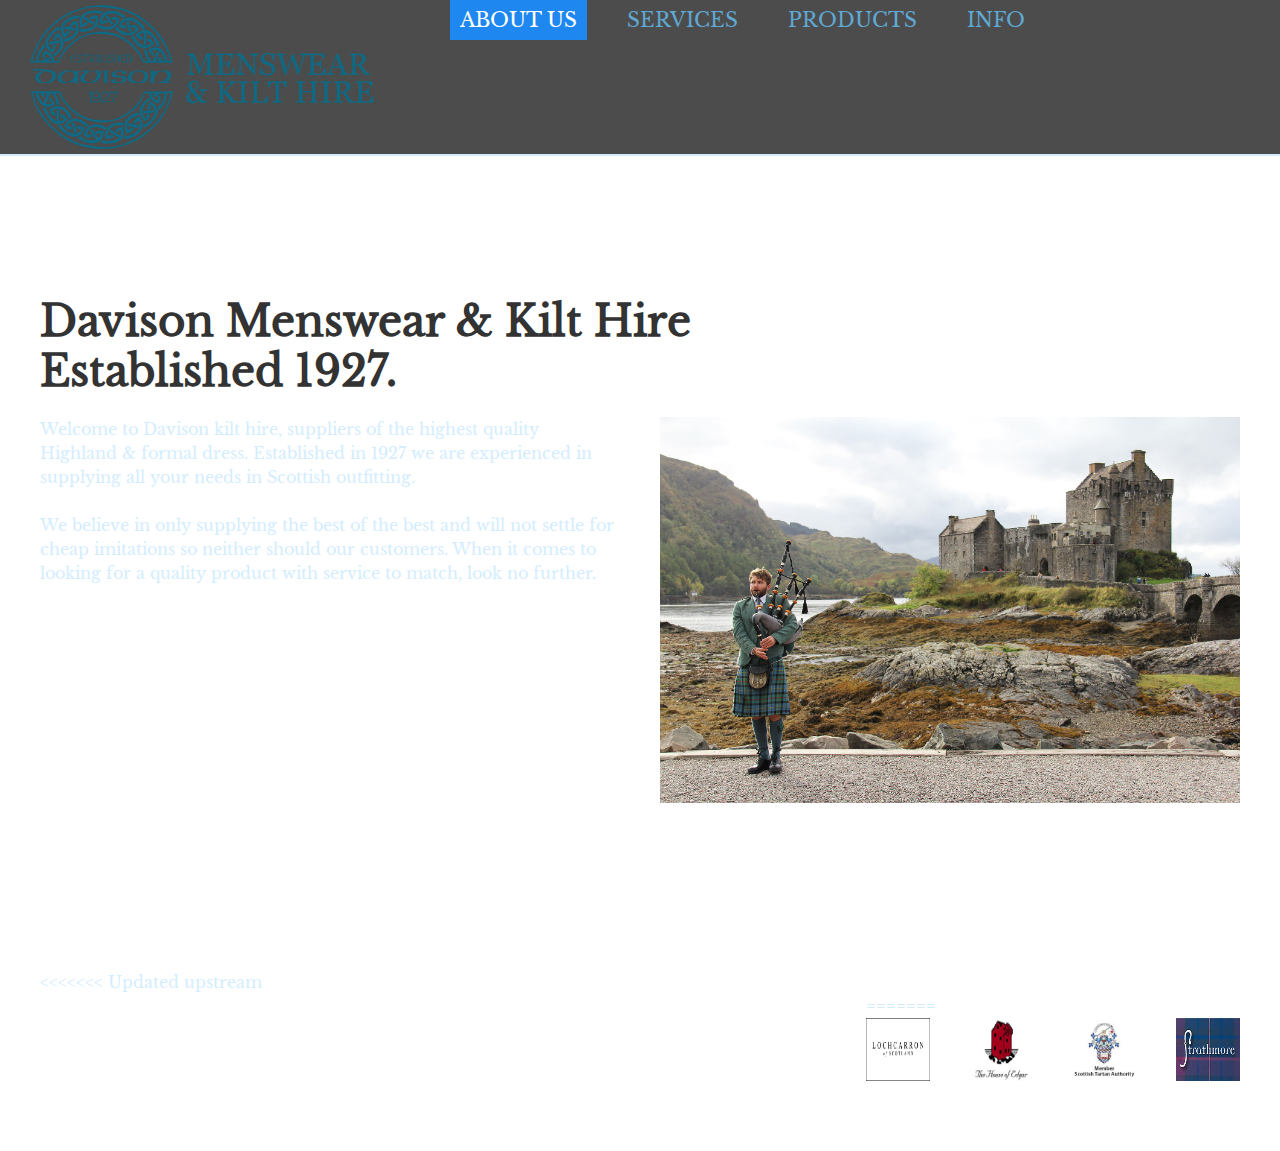
==== index.html @ 1a55ddad "Affiliate links added onto footer" ====
<!DOCTYPE html>
<html>
<head>
	<title>Davison Menswear & Kilt Hire</title>
	<meta charset="utf-8">
	<meta name="viewport" content="width=device-width, initial-scale=1">
	<link rel="stylesheet" href="css/uikit.css" />
	<script src="js/uikit.js"></script>
	<script src="js/uikit-icons.min.js"></script>
	<script src="https://code.jquery.com/jquery-1.11.3.js"></script>
	<script src="js/js.js"></script>
	<link rel="stylesheet" href="css/style.css" />
	<meta name="description=" content="Davison Menswear provides a quality kilt hire and menswear sales service in Edinburgh and the Lothians.">
	<META NAME="keywords" CONTENT="Davison, davison, kilt,suppliers,kilt hire, hire, edinburgh, Edinburgh, menswear,Scottish outfitting services">
	<link rel='icon' type='image/png' href='images/favicon.png' />
</head>
<body>
	<div class="uk-background-cover" id="mainBody" >
		<div style="height:100%;">
			<div style="width:100%; background-color: rgba(0,0,0,0.7); height: 154px; border-bottom:2px solid #D3EDFF;">
				<div class="uk-container" >
					<ul class="uk-subnav uk-subnav-pill">
						<li class="uk-navbar-left uk-disabled uk-navbar-dropdown-width-2 uk-visible@s"><a href="#"><img src="images/logo.png"" uk-img"></a></li>
						<li class="menubut uk-active uk-visible@s"><a href="#">About Us</a></li>
						<li class="menubut uk-visible@s"><a href="#">Services</a></li>
						<li class="menubut uk-visible@s"><a id="productsNav">Products</a>
							<div class="uk-navbar-dropdown uk-navbar-dropdown-width-2">
								<div class="uk-navbar-dropdown-grid uk-child-width-1-2" uk-grid>
									<div>
										<ul class="uk-nav uk-navbar-dropdown-nav">
											<li class="uk-nav-header">Sporrans</li>
											<li class="menubut"><a href="#">Dress</a></li>
											<li class="menubut"><a href="#">Semi Dress</a></li>
											<li class="menubut"><a href="#">Day</a></li>
											<li class="menubut"><a href="#">Boys</a></li>
											<li class="uk-nav-divider"></li>
											<li class="menubut"><a href="#">Tartans</a></li>
										</ul>
									</div>
									<div>
										<ul class="uk-nav uk-navbar-dropdown-nav">
											<li class="uk-nav-header">Accessories</li>
											<li class="menubut"><a href="#">Belts</a></li>
											<li class="menubut"><a href="#">Buckles</a></li>
											<li class="menubut"><a href="#">Skean Dhus</a></li>
											<li class="menubut"><a href="#">Kilt Pins</a></li>
										</ul>
									</div>
								</div>
							</div>
						</li>
						<li class="menubut uk-visible@s"><a href="#">Info</a></li>
						<li>    
							<div class="uk-hidden@s">
								<a class="uk-navbar-toggle" uk-navbar-toggle-icon href="#"></a>
							</div>
						</li>
					</ul>
				</div>
			</div>
			<div id="mbod"></div>
		</div>
	</div>
	<div id="offCanvas" class="uk-offcanvas">
		<p>HOBBLE HOBGFJ </p>
	</div>
</body>
<footer>
	<div id="footr">
		<div class="uk-section">
			<div class="uk-container" style="padding-left:25px; padding-right:25px">
<<<<<<< Updated upstream
				<div class="uk-grid-match uk-child-width-1-3@m" uk-grid>
					<div>

					</div>
					<div>

					</div>
					<div>

=======
				<div class="uk-grid-match uk-child-width-1-4@s" uk-grid>
										<div>
											<a href="https://www.lochcarron.co.uk/">
											<img src="images/Affiliates/lochcarron.jpg" style="height: 100%">
										</a>
									</div>
										<div>
											<a href="http://www.houseofedgar.com/acatalog/index.html">
												<img src="images/Affiliates/houseedgar2.jpg" style="height: 100%">
											</a>
										</div>
											<div>
												<a href="http://www.tartansauthority.com/">
												<img src="images/Affiliates/tartan-authority.jpg" style="height: 100%">
											</a>
										</div>
											<div>
												<a href="http://www.strathmorewoollen.co.uk/home.php">
												<img src="images/Affiliates/strathmore.jpg" style="height: 100%">
											</a>
										</div>
									</div>
				</div>
			</div>
		</div>
	</div>
</footer>
</html>
---- css/style.css ----
@font-face {
	font-family: libre;
	src: url('fonts/librebaskerville-regular.ttf');
}
html {
	font-family: libre;
	height:100%;
}
#mainBody{
	background-image: url('../images/background.jpg');
	height:100%;
}
body {
	height:100%;
	color:#D3EDFF;
}	
.uk-subnav-pill > * > :first-child {
	font-size:20px;
	color: #5FA8D3;
}
.uk-subnav > * {
	padding-left: 0px; 
	margin-right: 30px;
}
.uk-subnav-pill > * > a:hover {
	background-color: #5FA8D3;
	color:black;
}
<<<<<<< Updated upstream
.uk-table th {
	color: #5FA8D3;
}
h2, h1, h3 {
=======



h2, h1 {
>>>>>>> Stashed changes
	color: #5FA8D3!important;
}
.uk-subnav > .menubut {
	margin-top:60px;
}
#mbod {
	background-color: rgba(0,0,0,0.7);
	margin-top: 20px;
	position: absolute;
	left: 0; 
	right: 0; 
	margin-left: auto; 
	margin-right: auto; ;
	width: 100%;    
	max-width:1200px;
	height: calc(100% - 420px);
	animation: fadein 2s;
	-moz-animation: fadein 2s; /* Firefox */
	-webkit-animation: fadein 2s; /* Safari and Chrome */
	-o-animation: fadein 2s; /* Opera */
	border-radius: 15px;
	border: 2px solid #D3EDFF;
	padding: 20px; 
}
@keyframes fadein {
	from {
		opacity:0;
	}
	to {
		opacity:.7;
	}
}
@-moz-keyframes fadein { /* Firefox */
	from {
		opacity:0;
	}
	to {
		opacity:.7;
	}
}
@-webkit-keyframes fadein { /* Safari and Chrome */
	from {
		opacity:0;
	}
	to {
		opacity:.7;
	}
}
@-o-keyframes fadein { /* Opera */
	from {
		opacity:0;
	}
	to {
		opacity: .7;
	}
}
#footr {
	position: absolute;
	width: 100%;
	bottom: 0px;
	height: 180px;
	background-color: black;
	opacity: 0.7;
	left: 0; 
	right: 0; 
	margin-left: auto; 
	margin-right: auto; 
	border-top: 2px solid #D3EDFF;
}
.uk-section {
	padding:0px;
}
.uk-table td {
	padding:0px;
	font-size:12px;

}
.time {
	text-align: right!important;
	padding-right: 135px!important;
}
.uk-active > a {
	background-color: #5FA8D3!important;
	color: #D3EDFF!important;
}
.uk-card-default .uk-card-title {
	color: #5FA8D3;
	text-align: center;
}
.uk-card {
	height: calc(100% - 20px);
	background-color: transparent;
	border: 1px solid #D3EDFF;
}
.uk-button-default {
	background-color: #5FA8D3!important;
	color:white;
}
.uk-card-default {
	color:#D3EDFF;
}
.serviceImg {
	max-height:273px;
	width: 100%;
}
.block {
	display:block;
}
#subhead {
	padding-bottom:30px;
}
.uk-dotnav > * > * {
	background: #D3EDFF;
}
svg {
	color:#5FA8D3!important;
}
svg:hover {
	color:#5FA8D3!important;
}
.menubut > .uk-active {
	background-color: #5FA8D3!important;
	color: white;
}
.uk-container {
	max-height:550px;
}
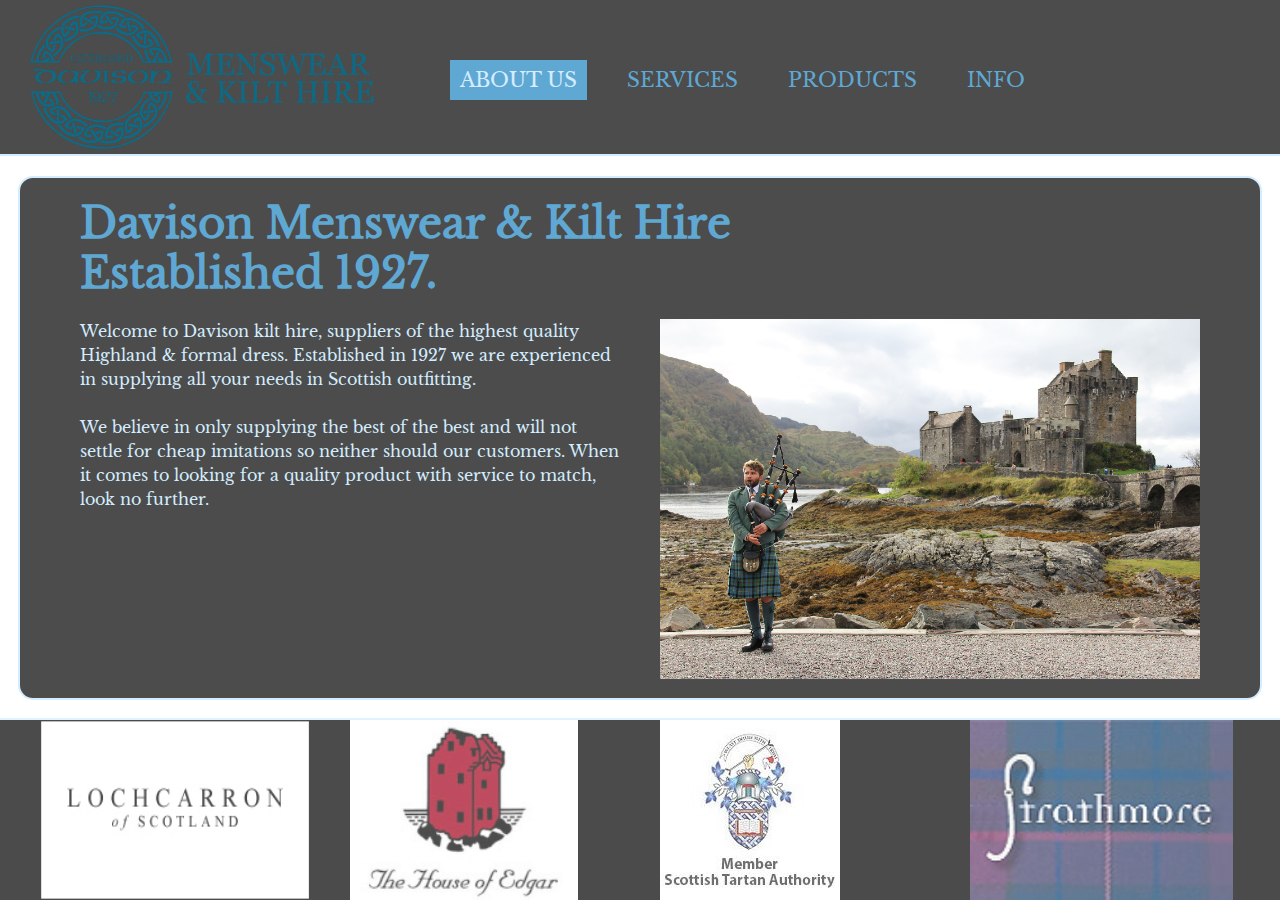
==== commit 2dd01f47: "fixing things" ====
--- a/index.html
+++ b/index.html
@@ -69,42 +69,31 @@
 	<div id="footr">
 		<div class="uk-section">
 			<div class="uk-container" style="padding-left:25px; padding-right:25px">
-<<<<<<< Updated upstream
-				<div class="uk-grid-match uk-child-width-1-3@m" uk-grid>
+				<div class="uk-grid-match uk-child-width-1-4@s" uk-grid>
 					<div>
-
+						<a href="https://www.lochcarron.co.uk/">
+							<img src="images/Affiliates/lochcarron.jpg" style="height: 100%">
+						</a>
 					</div>
 					<div>
-
+						<a href="http://www.houseofedgar.com/acatalog/index.html">
+							<img src="images/Affiliates/houseedgar2.jpg" style="height: 100%">
+						</a>
 					</div>
 					<div>
-
-=======
-				<div class="uk-grid-match uk-child-width-1-4@s" uk-grid>
-										<div>
-											<a href="https://www.lochcarron.co.uk/">
-											<img src="images/Affiliates/lochcarron.jpg" style="height: 100%">
-										</a>
-									</div>
-										<div>
-											<a href="http://www.houseofedgar.com/acatalog/index.html">
-												<img src="images/Affiliates/houseedgar2.jpg" style="height: 100%">
-											</a>
-										</div>
-											<div>
-												<a href="http://www.tartansauthority.com/">
-												<img src="images/Affiliates/tartan-authority.jpg" style="height: 100%">
-											</a>
-										</div>
-											<div>
-												<a href="http://www.strathmorewoollen.co.uk/home.php">
-												<img src="images/Affiliates/strathmore.jpg" style="height: 100%">
-											</a>
-										</div>
-									</div>
+						<a href="http://www.tartansauthority.com/">
+							<img src="images/Affiliates/tartan-authority.jpg" style="height: 100%">
+						</a>
+					</div>
+					<div>
+						<a href="http://www.strathmorewoollen.co.uk/home.php">
+							<img src="images/Affiliates/strathmore.jpg" style="height: 100%">
+						</a>
+					</div>
 				</div>
 			</div>
 		</div>
 	</div>
+</div>
 </footer>
 </html>--- a/css/style.css
+++ b/css/style.css
@@ -26,17 +26,10 @@
 	background-color: #5FA8D3;
 	color:black;
 }
-<<<<<<< Updated upstream
 .uk-table th {
 	color: #5FA8D3;
 }
 h2, h1, h3 {
-=======
-
-
-
-h2, h1 {
->>>>>>> Stashed changes
 	color: #5FA8D3!important;
 }
 .uk-subnav > .menubut {
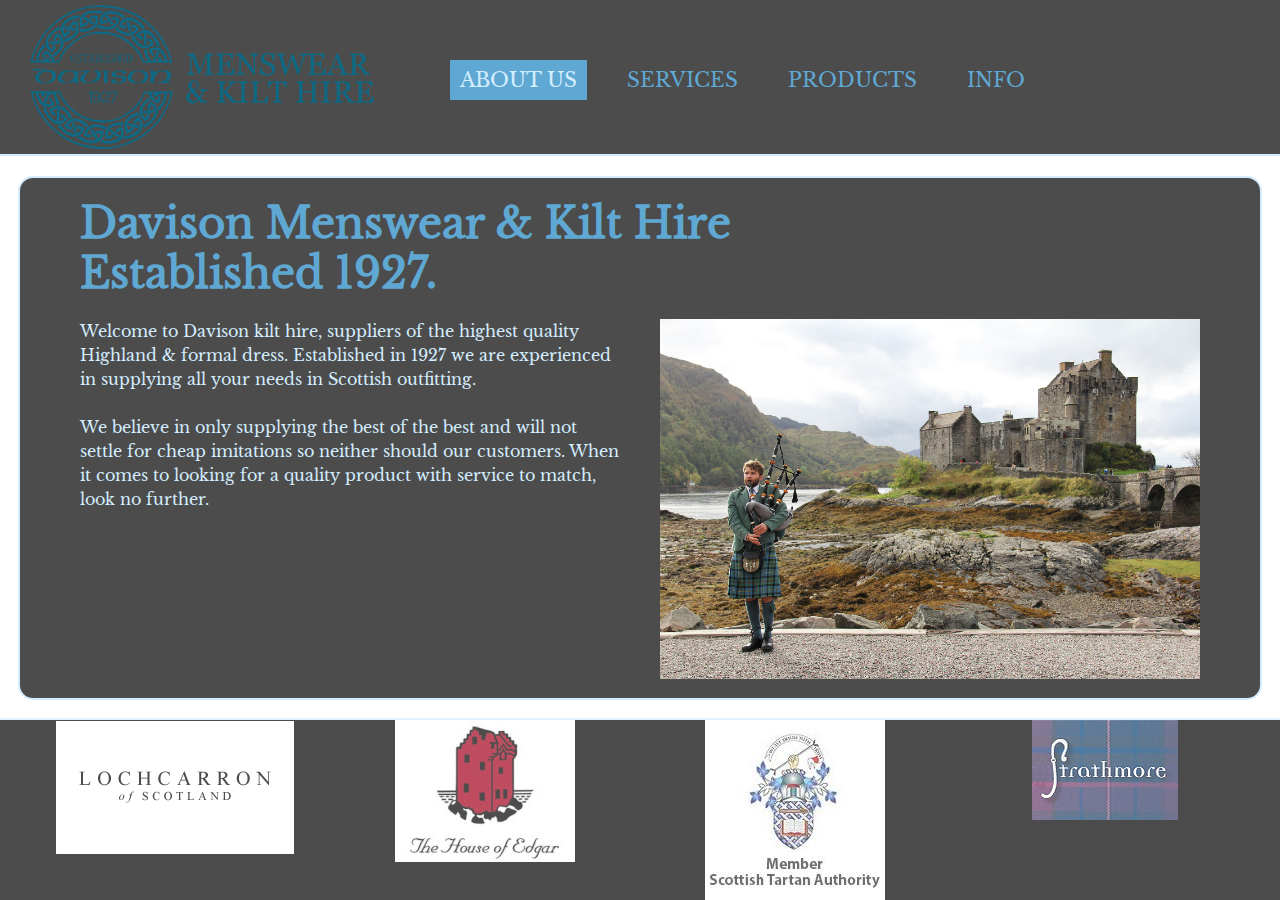
==== commit 6382aaef: "centering" ====
--- a/index.html
+++ b/index.html
@@ -72,22 +72,22 @@
 				<div class="uk-grid-match uk-child-width-1-4@s" uk-grid>
 					<div>
 						<a href="https://www.lochcarron.co.uk/">
-							<img src="images/Affiliates/lochcarron.jpg" style="height: 100%">
+							<img src="images/Affiliates/lochcarron.jpg" class="uk-align-center" style="margin-bottom:0px;">
 						</a>
 					</div>
 					<div>
 						<a href="http://www.houseofedgar.com/acatalog/index.html">
-							<img src="images/Affiliates/houseedgar2.jpg" style="height: 100%">
+							<img src="images/Affiliates/houseedgar2.jpg" class="uk-align-center" style="margin-bottom:0px;">
 						</a>
 					</div>
 					<div>
 						<a href="http://www.tartansauthority.com/">
-							<img src="images/Affiliates/tartan-authority.jpg" style="height: 100%">
+							<img src="images/Affiliates/tartan-authority.jpg" class="uk-align-center" style="margin-bottom:0px;">
 						</a>
 					</div>
 					<div>
 						<a href="http://www.strathmorewoollen.co.uk/home.php">
-							<img src="images/Affiliates/strathmore.jpg" style="height: 100%">
+							<img src="images/Affiliates/strathmore.jpg" class="uk-align-center" style="margin-bottom:0px;">
 						</a>
 					</div>
 				</div>
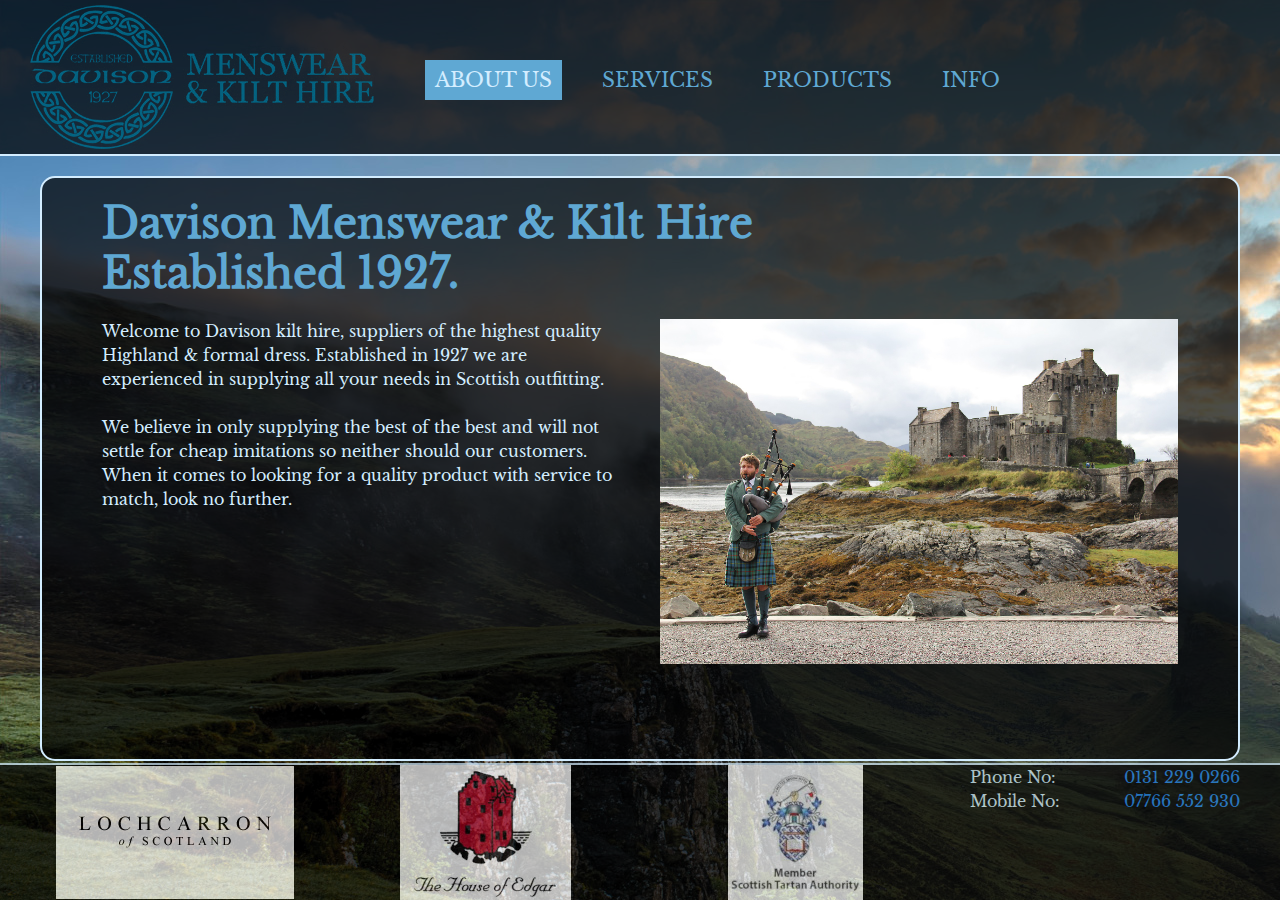
==== commit 7df70b1f: "QOL improvements" ====
--- a/index.html
+++ b/index.html
@@ -15,61 +15,49 @@
 	<link rel='icon' type='image/png' href='images/favicon.png' />
 </head>
 <body>
-	<div class="uk-background-cover" id="mainBody" >
-		<div style="height:100%;">
-			<div style="width:100%; background-color: rgba(0,0,0,0.7); height: 154px; border-bottom:2px solid #D3EDFF;">
-				<div class="uk-container" >
-					<ul class="uk-subnav uk-subnav-pill">
-						<li class="uk-navbar-left uk-disabled uk-navbar-dropdown-width-2 uk-visible@s"><a href="#"><img src="images/logo.png"" uk-img"></a></li>
-						<li class="menubut uk-active uk-visible@s"><a href="#">About Us</a></li>
-						<li class="menubut uk-visible@s"><a href="#">Services</a></li>
-						<li class="menubut uk-visible@s"><a id="productsNav">Products</a>
-							<div class="uk-navbar-dropdown uk-navbar-dropdown-width-2">
-								<div class="uk-navbar-dropdown-grid uk-child-width-1-2" uk-grid>
-									<div>
-										<ul class="uk-nav uk-navbar-dropdown-nav">
-											<li class="uk-nav-header">Sporrans</li>
-											<li class="menubut"><a href="#">Dress</a></li>
-											<li class="menubut"><a href="#">Semi Dress</a></li>
-											<li class="menubut"><a href="#">Day</a></li>
-											<li class="menubut"><a href="#">Boys</a></li>
-											<li class="uk-nav-divider"></li>
-											<li class="menubut"><a href="#">Tartans</a></li>
-										</ul>
-									</div>
-									<div>
-										<ul class="uk-nav uk-navbar-dropdown-nav">
-											<li class="uk-nav-header">Accessories</li>
-											<li class="menubut"><a href="#">Belts</a></li>
-											<li class="menubut"><a href="#">Buckles</a></li>
-											<li class="menubut"><a href="#">Skean Dhus</a></li>
-											<li class="menubut"><a href="#">Kilt Pins</a></li>
-										</ul>
-									</div>
-								</div>
+	<div style="width:100%; background-color: rgba(0,0,0,0.7); border-bottom:2px solid #D3EDFF;">
+		<div class="uk-container" >
+			<ul class="uk-subnav uk-subnav-pill">
+				<li class="uk-navbar-left uk-disabled uk-visible@s"><a href="#"><img src="images/logo.png"" uk-img"></a></li>
+				<li class="menubut uk-active"><a href="#">About Us</a></li>
+				<li class="menubut"><a href="#">Services</a></li>
+				<li class="menubut"><a id="productsNav">Products</a>
+					<div class="uk-navbar-dropdown uk-navbar-dropdown-width-2">
+						<div class="uk-navbar-dropdown-grid uk-child-width-1-2" uk-grid>
+							<div>
+								<ul class="uk-nav uk-navbar-dropdown-nav">
+									<li class="uk-nav-header">Sporrans</li>
+									<li class="menubut"><a href="#">Dress</a></li>
+									<li class="menubut"><a href="#">Semi Dress</a></li>
+									<li class="menubut"><a href="#">Day</a></li>
+									<li class="menubut"><a href="#">Boys</a></li>
+									<li class="uk-nav-divider"></li>
+									<li class="menubut"><a href="#">Tartans</a></li>
+								</ul>
 							</div>
-						</li>
-						<li class="menubut uk-visible@s"><a href="#">Info</a></li>
-						<li>    
-							<div class="uk-hidden@s">
-								<a class="uk-navbar-toggle" uk-navbar-toggle-icon href="#"></a>
+							<div>
+								<ul class="uk-nav uk-navbar-dropdown-nav">
+									<li class="uk-nav-header">Accessories</li>
+									<li class="menubut"><a href="#">Belts</a></li>
+									<li class="menubut"><a href="#">Buckles</a></li>
+									<li class="menubut"><a href="#">Skean Dhus</a></li>
+									<li class="menubut"><a href="#">Kilt Pins</a></li>
+								</ul>
 							</div>
-						</li>
-					</ul>
-				</div>
-			</div>
-			<div id="mbod"></div>
+						</div>
+					</div>
+				</li>
+				<li class="menubut"><a href="#">Info</a></li>
+			</ul>
 		</div>
 	</div>
-	<div id="offCanvas" class="uk-offcanvas">
-		<p>HOBBLE HOBGFJ </p>
-	</div>
+	<div id="mbod" uk-height-viewport="offset-bottom: 35"></div>
 </body>
 <footer>
 	<div id="footr">
 		<div class="uk-section">
-			<div class="uk-container" style="padding-left:25px; padding-right:25px">
-				<div class="uk-grid-match uk-child-width-1-4@s" uk-grid>
+			<div class="uk-container">
+				<div class="uk-grid-match uk-child-width-1-4@l uk-child-width-1-2@m uk-child-width-1-1@s" uk-grid>
 					<div>
 						<a href="https://www.lochcarron.co.uk/">
 							<img src="images/Affiliates/lochcarron.jpg" class="uk-align-center" style="margin-bottom:0px;">
@@ -77,23 +65,23 @@
 					</div>
 					<div>
 						<a href="http://www.houseofedgar.com/acatalog/index.html">
-							<img src="images/Affiliates/houseedgar2.jpg" class="uk-align-center" style="margin-bottom:0px;">
+							<img src="images/Affiliates/houseedgarSmall.jpg" class="uk-align-center" style="margin-bottom:0px;">
 						</a>
 					</div>
 					<div>
 						<a href="http://www.tartansauthority.com/">
-							<img src="images/Affiliates/tartan-authority.jpg" class="uk-align-center" style="margin-bottom:0px;">
+							<img src="images/Affiliates/tartan-authoritySmall.jpg" class="uk-align-center" style="margin-bottom:0px;">
 						</a>
 					</div>
 					<div>
-						<a href="http://www.strathmorewoollen.co.uk/home.php">
-							<img src="images/Affiliates/strathmore.jpg" class="uk-align-center" style="margin-bottom:0px;">
-						</a>
+						<p>Phone No: <a style="float:right;" href="tel:0131 229 0266">0131 229 0266</a>
+							<br/>Mobile No: <a style="float:right;" href="tel:07766 552 930">07766 552 930</a></p>
+
+						</div>
 					</div>
 				</div>
 			</div>
 		</div>
 	</div>
-</div>
 </footer>
 </html>--- a/css/style.css
+++ b/css/style.css
@@ -5,15 +5,13 @@
 html {
 	font-family: libre;
 	height:100%;
+	background-image: url('../images/backgroundSmall.jpg');
+	background-repeat: no-repeat, repeat;
+	color:#D3EDFF;
 }
 #mainBody{
-	background-image: url('../images/background.jpg');
 	height:100%;
 }
-body {
-	height:100%;
-	color:#D3EDFF;
-}	
 .uk-subnav-pill > * > :first-child {
 	font-size:20px;
 	color: #5FA8D3;
@@ -38,14 +36,12 @@
 #mbod {
 	background-color: rgba(0,0,0,0.7);
 	margin-top: 20px;
-	position: absolute;
+	position: relative;
 	left: 0; 
 	right: 0; 
 	margin-left: auto; 
 	margin-right: auto; ;
-	width: 100%;    
 	max-width:1200px;
-	height: calc(100% - 420px);
 	animation: fadein 2s;
 	-moz-animation: fadein 2s; /* Firefox */
 	-webkit-animation: fadein 2s; /* Safari and Chrome */
@@ -87,10 +83,9 @@
 	}
 }
 #footr {
-	position: absolute;
+	position: fixed;
 	width: 100%;
 	bottom: 0px;
-	height: 180px;
 	background-color: black;
 	opacity: 0.7;
 	left: 0; 
@@ -154,8 +149,4 @@
 	background-color: #5FA8D3!important;
 	color: white;
 }
-.uk-container {
-	max-height:550px;
-}
 
-
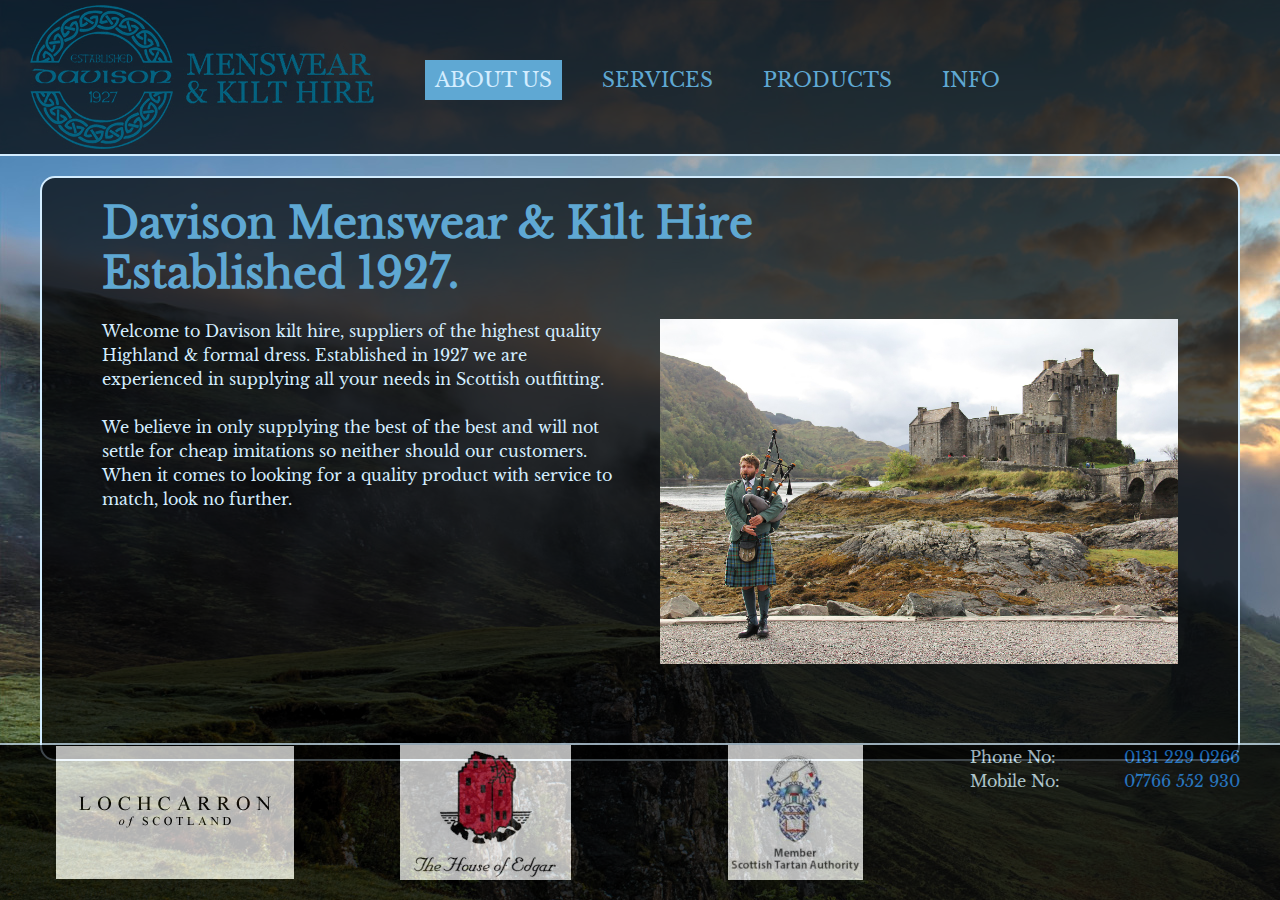
==== commit 238ff21b: "footr changes to mobile" ====
--- a/index.html
+++ b/index.html
@@ -54,7 +54,7 @@
 	<div id="mbod" uk-height-viewport="offset-bottom: 35"></div>
 </body>
 <footer>
-	<div id="footr">
+	<div id="footr" class="uk-visible@s">
 		<div class="uk-section">
 			<div class="uk-container">
 				<div class="uk-grid-match uk-child-width-1-4@l uk-child-width-1-2@m uk-child-width-1-1@s" uk-grid>
--- a/css/style.css
+++ b/css/style.css
@@ -102,9 +102,11 @@
 	font-size:12px;
 
 }
+.uk-first-column {
+	padding-bottom:20px;
+}
 .time {
 	text-align: right!important;
-	padding-right: 135px!important;
 }
 .uk-active > a {
 	background-color: #5FA8D3!important;
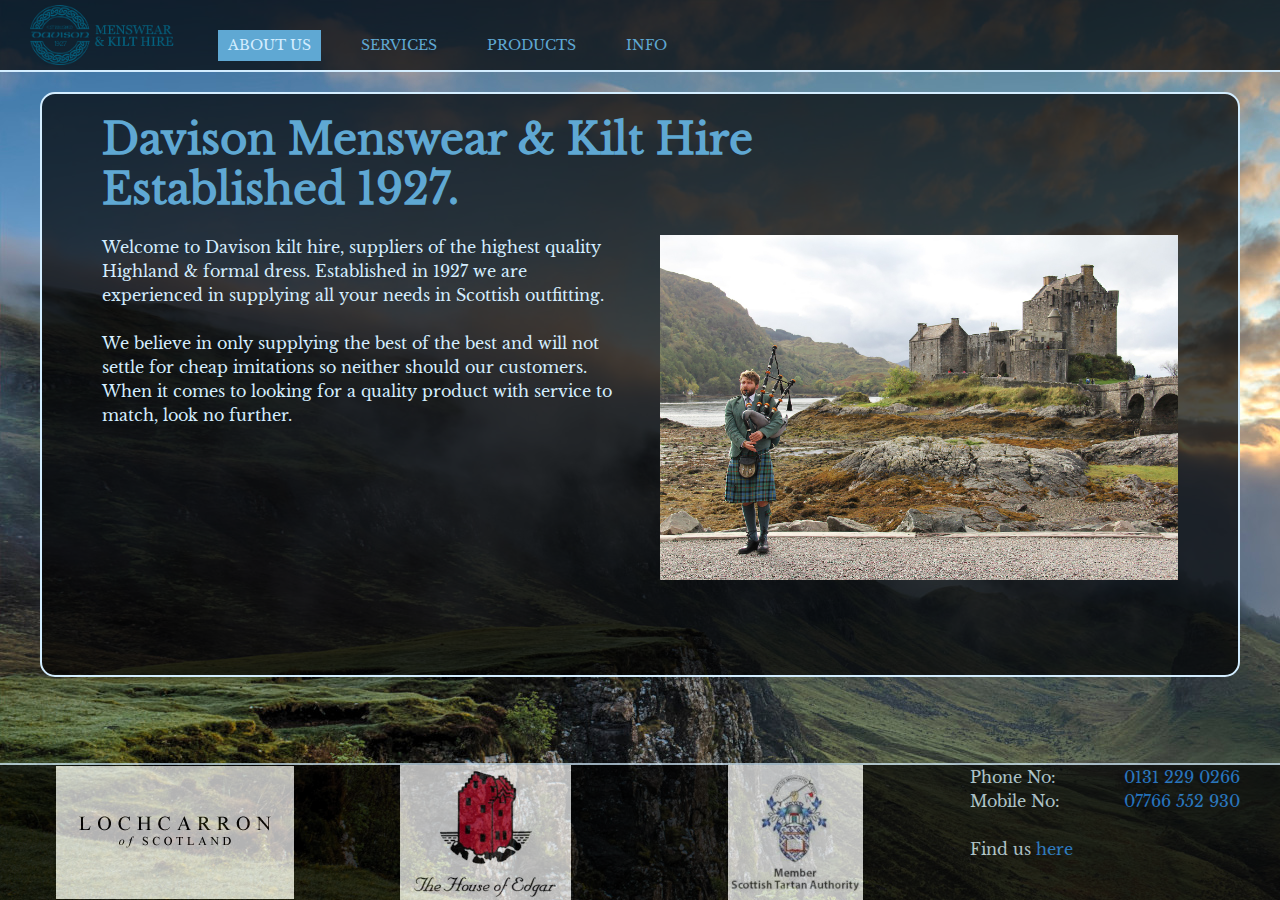
==== commit 2d9dc801: "Responsive fixes" ====
--- a/index.html
+++ b/index.html
@@ -18,7 +18,7 @@
 	<div style="width:100%; background-color: rgba(0,0,0,0.7); border-bottom:2px solid #D3EDFF;">
 		<div class="uk-container" >
 			<ul class="uk-subnav uk-subnav-pill">
-				<li class="uk-navbar-left uk-disabled uk-visible@s"><a href="#"><img src="images/logo.png"" uk-img"></a></li>
+				<li><a href="#" class="uk-navbar-brand"><img style="height:60px;" src="images/logo.png"" uk-img"></a></li>
 				<li class="menubut uk-active"><a href="#">About Us</a></li>
 				<li class="menubut"><a href="#">Services</a></li>
 				<li class="menubut"><a id="productsNav">Products</a>
@@ -52,36 +52,50 @@
 		</div>
 	</div>
 	<div id="mbod" uk-height-viewport="offset-bottom: 35"></div>
-</body>
-<footer>
-	<div id="footr" class="uk-visible@s">
-		<div class="uk-section">
-			<div class="uk-container">
-				<div class="uk-grid-match uk-child-width-1-4@l uk-child-width-1-2@m uk-child-width-1-1@s" uk-grid>
-					<div>
-						<a href="https://www.lochcarron.co.uk/">
-							<img src="images/Affiliates/lochcarron.jpg" class="uk-align-center" style="margin-bottom:0px;">
-						</a>
-					</div>
-					<div>
-						<a href="http://www.houseofedgar.com/acatalog/index.html">
-							<img src="images/Affiliates/houseedgarSmall.jpg" class="uk-align-center" style="margin-bottom:0px;">
-						</a>
-					</div>
-					<div>
-						<a href="http://www.tartansauthority.com/">
-							<img src="images/Affiliates/tartan-authoritySmall.jpg" class="uk-align-center" style="margin-bottom:0px;">
-						</a>
-					</div>
-					<div>
-						<p>Phone No: <a style="float:right;" href="tel:0131 229 0266">0131 229 0266</a>
-							<br/>Mobile No: <a style="float:right;" href="tel:07766 552 930">07766 552 930</a></p>
-
+	<div class="uk-container" id="mobfooter">
+		<div class="uk-grid-match uk-child-width-1-2 uk-hidden@m" uk-grid>
+			<div>
+				<a href="#">
+					<img src="images/logo.png" style="height:100px" class="uk-align-center" style="margin-bottom:0px;">
+				</a>
+			</div>
+			<div>
+				<p>Phone No: <a style="float:right;" href="tel:0131 229 0266">0131 229 0266</a>
+					<br/>Mobile No: <a style="float:right;" href="tel:07766 552 930">07766 552 930</a>
+					<br/><br/>Find us <a target="_blank" href="https://www.google.com/maps?ll=55.940761,-3.205918&z=15&t=m&hl=en-GB&gl=GB&mapclient=embed&cid=2091488741905793481">here</a></p>
+				</div>
+			</div>
+		</div>
+	</body>
+	<footer>
+		<div id="footr" class="uk-visible@m">
+			<div class="uk-section">
+				<div class="uk-container">
+					<div class="uk-grid-match uk-child-width-1-4" uk-grid>
+						<div>
+							<a href="https://www.lochcarron.co.uk/">
+								<img src="images/Affiliates/lochcarron.jpg" class="uk-align-center" style="margin-bottom:0px;">
+							</a>
+						</div>
+						<div>
+							<a href="http://www.houseofedgar.com/acatalog/index.html">
+								<img src="images/Affiliates/houseedgarSmall.jpg" class="uk-align-center" style="margin-bottom:0px;">
+							</a>
+						</div>
+						<div>
+							<a href="http://www.tartansauthority.com/">
+								<img src="images/Affiliates/tartan-authoritySmall.jpg" class="uk-align-center" style="margin-bottom:0px;">
+							</a>
+						</div>
+						<div>
+							<p>Phone No: <a style="float:right;" href="tel:0131 229 0266">0131 229 0266</a>
+								<br/>Mobile No: <a style="float:right;" href="tel:07766 552 930">07766 552 930</a>
+								<br/><br/>Find us <a target="_blank" href="https://www.google.com/maps?ll=55.940761,-3.205918&z=15&t=m&hl=en-GB&gl=GB&mapclient=embed&cid=2091488741905793481">here</a></p>
+							</div>
 						</div>
 					</div>
 				</div>
 			</div>
 		</div>
-	</div>
-</footer>
-</html>+	</footer>
+	</html>--- a/css/style.css
+++ b/css/style.css
@@ -13,7 +13,6 @@
 	height:100%;
 }
 .uk-subnav-pill > * > :first-child {
-	font-size:20px;
 	color: #5FA8D3;
 }
 .uk-subnav > * {
@@ -31,7 +30,11 @@
 	color: #5FA8D3!important;
 }
 .uk-subnav > .menubut {
-	margin-top:60px;
+	margin-top:30px;
+}
+#mobfooter {
+	background-color: rgba(0,0,0,0.7);
+	margin-top: 20px;
 }
 #mbod {
 	background-color: rgba(0,0,0,0.7);
@@ -102,8 +105,8 @@
 	font-size:12px;
 
 }
-.uk-first-column {
-	padding-bottom:20px;
+.uk-form-label {
+	color:#D3EDFF;
 }
 .time {
 	text-align: right!important;
@@ -130,7 +133,6 @@
 }
 .serviceImg {
 	max-height:273px;
-	width: 100%;
 }
 .block {
 	display:block;
@@ -150,5 +152,4 @@
 .menubut > .uk-active {
 	background-color: #5FA8D3!important;
 	color: white;
-}
-
+}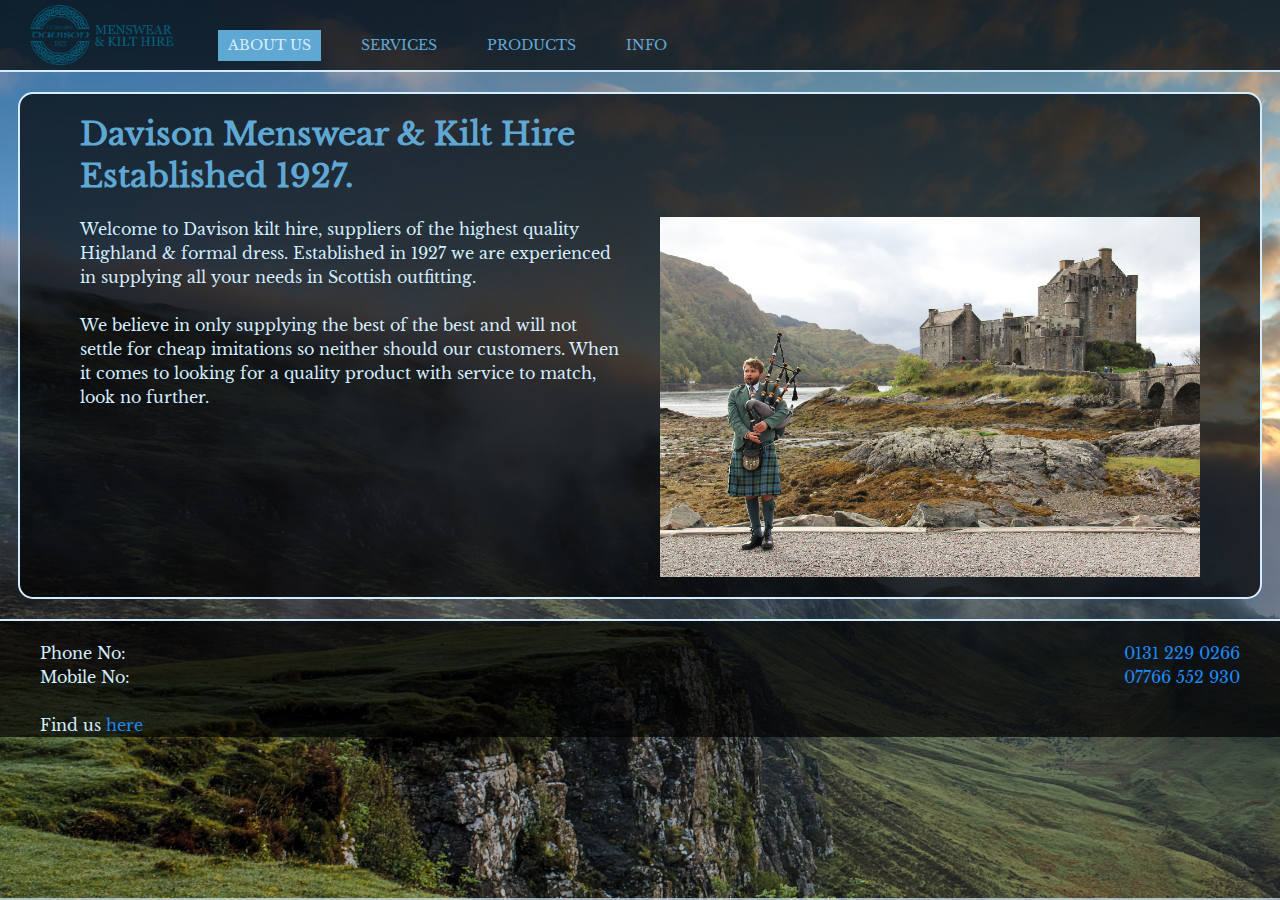
==== commit 9011a26c: "mobile testing" ====
--- a/index.html
+++ b/index.html
@@ -51,24 +51,21 @@
 			</ul>
 		</div>
 	</div>
-	<div id="mbod" uk-height-viewport="offset-bottom: 35"></div>
-	<div class="uk-container" id="mobfooter">
-		<div class="uk-grid-match uk-child-width-1-2 uk-hidden@m" uk-grid>
-			<div>
-				<a href="#">
-					<img src="images/logo.png" style="height:100px" class="uk-align-center" style="margin-bottom:0px;">
-				</a>
-			</div>
-			<div>
-				<p>Phone No: <a style="float:right;" href="tel:0131 229 0266">0131 229 0266</a>
-					<br/>Mobile No: <a style="float:right;" href="tel:07766 552 930">07766 552 930</a>
-					<br/><br/>Find us <a target="_blank" href="https://www.google.com/maps?ll=55.940761,-3.205918&z=15&t=m&hl=en-GB&gl=GB&mapclient=embed&cid=2091488741905793481">here</a></p>
+	<div id="mbod"></div>
+	<div id="mobfootcont">
+		<div class="uk-container" id="mobfooter">
+			<div class="uk-grid-match uk-child-width-1-1 uk-hidden@l" uk-grid>
+				<div>
+					<p>Phone No: <a style="float:right;" href="tel:0131 229 0266">0131 229 0266</a>
+						<br/>Mobile No: <a style="float:right;" href="tel:07766 552 930">07766 552 930</a>
+						<br/><br/>Find us <a target="_blank" href="https://www.google.com/maps?ll=55.940761,-3.205918&z=15&t=m&hl=en-GB&gl=GB&mapclient=embed&cid=2091488741905793481">here</a></p>
+					</div>
 				</div>
 			</div>
 		</div>
 	</body>
 	<footer>
-		<div id="footr" class="uk-visible@m">
+		<div id="footr" class="uk-visible@l">
 			<div class="uk-section">
 				<div class="uk-container">
 					<div class="uk-grid-match uk-child-width-1-4" uk-grid>
--- a/css/style.css
+++ b/css/style.css
@@ -33,7 +33,6 @@
 	margin-top:30px;
 }
 #mobfooter {
-	background-color: rgba(0,0,0,0.7);
 	margin-top: 20px;
 }
 #mbod {
@@ -152,4 +151,23 @@
 .menubut > .uk-active {
 	background-color: #5FA8D3!important;
 	color: white;
+}
+@media only screen and (max-width: 900px) {
+	html {
+		background-image: none;
+	}
+}
+@media only screen and (max-width: 1360px) {
+	#mobfooter > div{
+		display:flex!important;
+	}
+	#footr > div {
+		display:none!important;
+	}
+	#mobfootcont {
+		width:100%;
+		background-color: rgba(0,0,0,0.7);
+		border-top: 2px solid #D3EDFF;
+		margin-top:20px;
+	}
 }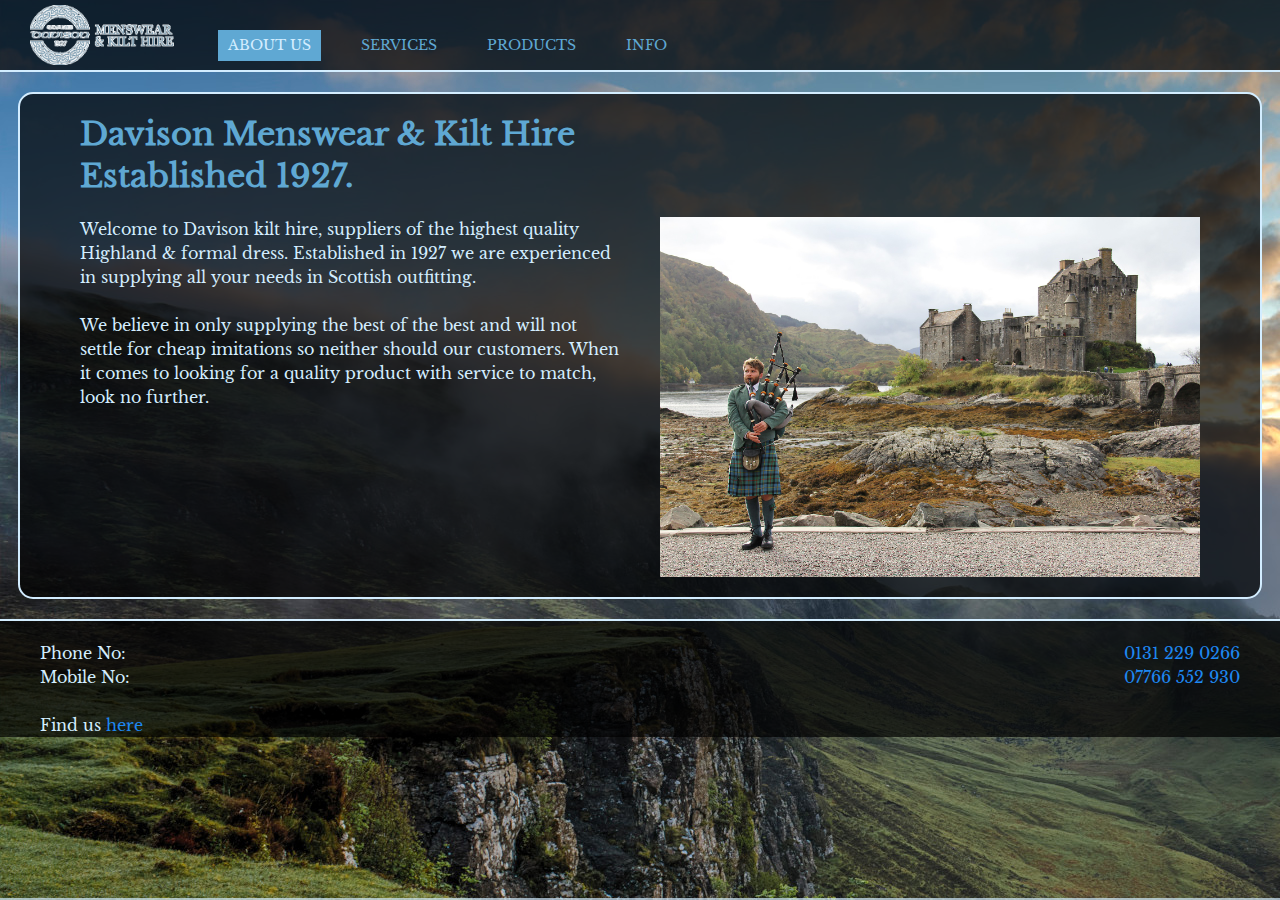
==== commit 9b6ec0d2: "New images" ====
--- a/index.html
+++ b/index.html
@@ -18,7 +18,7 @@
 	<div style="width:100%; background-color: rgba(0,0,0,0.7); border-bottom:2px solid #D3EDFF;">
 		<div class="uk-container" >
 			<ul class="uk-subnav uk-subnav-pill">
-				<li><a href="#" class="uk-navbar-brand"><img style="height:60px;" src="images/logo.png"" uk-img"></a></li>
+				<li><a href="#" class="uk-navbar-brand"><img style="height:60px;" src="images/logodarknobkg001.png"" uk-img"></a></li>
 				<li class="menubut uk-active"><a href="#">About Us</a></li>
 				<li class="menubut"><a href="#">Services</a></li>
 				<li class="menubut"><a id="productsNav">Products</a>
